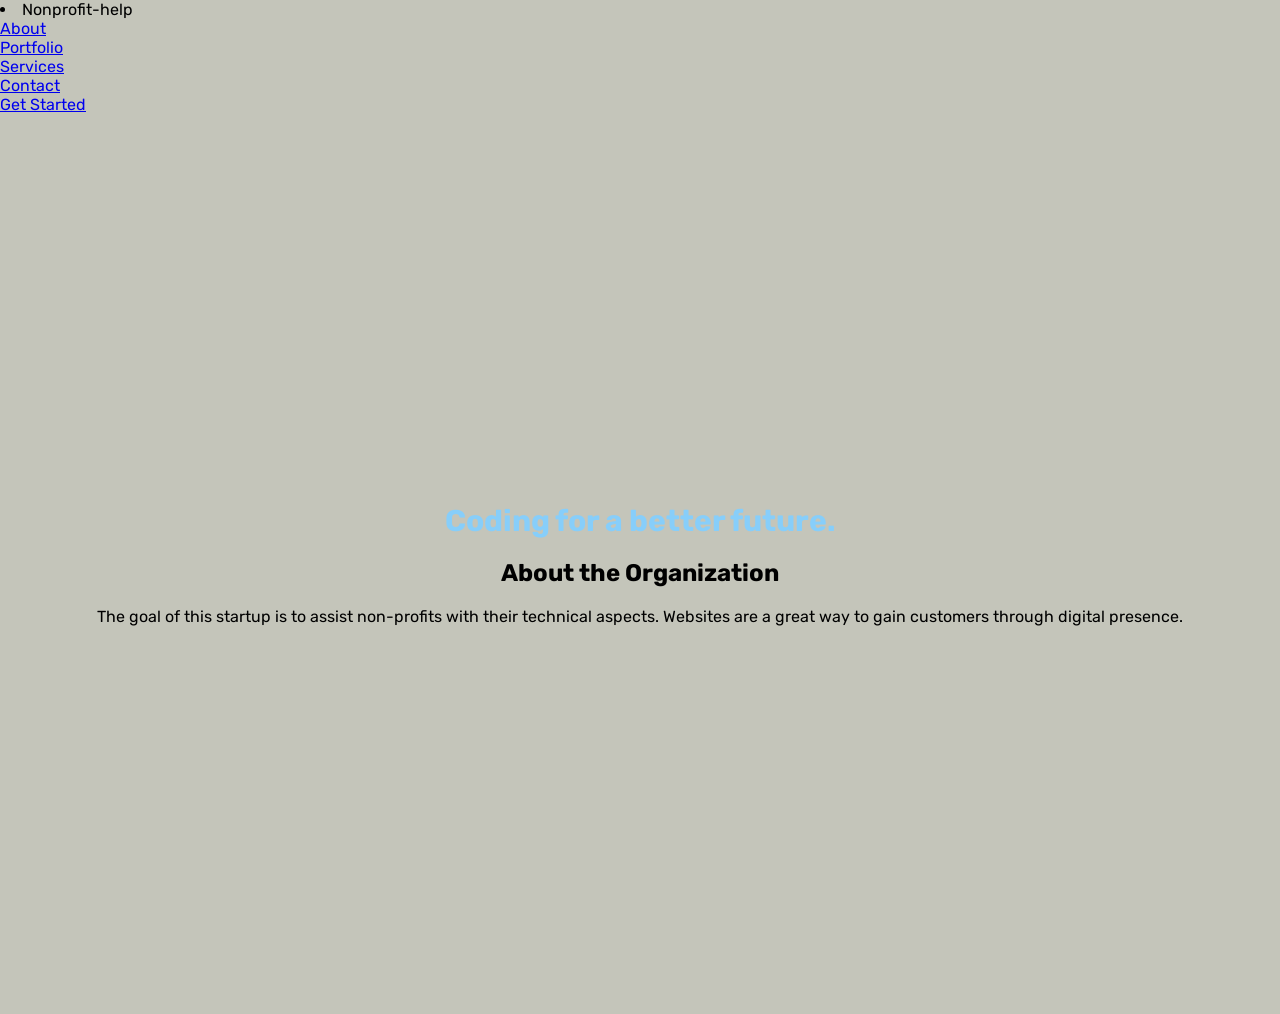
==== index.html @ 132d886a "Additional pages and information" ====
<!DOCTYPE html>
<html lang="en">
<head>
    <meta charset="UTF-8">
    <meta name="viewport" content="width=device-width, initial-scale=1.0">
    <title>Nonprofit.help</title>
    <link rel="stylesheet" href="style.css">
</head>
<body>
    <div class="bar">
        <nav class="nav">
            <div class="logo">
                <li>Nonprofit-help</li>
            </div>
            <ul class="nav-links">
                <li><a href="about.html" class="about">About</a></li>
                <li><a href="portfolio.html" class="portfolio">Portfolio</a></li>
                <li><a href="services.html" class="services">Services</a></li>
                <li><a href="contact.html" class="contact">Contact</a></li>
            </ul>
            <a href="getstarted" class="nav-button">Get Started</a>
        </nav>
    </div>
    <div class="content">
        <h1 class="title">Coding for a better future.</h1>
        <h2 class="overview">About the Organization</h2>
        <p>The goal of this startup is to assist non-profits with their technical aspects. Websites are a great way to gain customers through digital presence.</p>
    </div>
</body>
</html>
---- style.css ----
@import url('https://fonts.googleapis.com/css2?family=Aldrich&family=Cause:wght@100..900&family=Geist+Pixel&family=Google+Sans:ital,opsz,wght@0,17..18,400..700;1,17..18,400..700&family=Poppins:ital,wght@0,100;0,200;0,300;0,400;0,500;0,600;0,700;0,800;0,900;1,100;1,200;1,300;1,400;1,500;1,600;1,700;1,800;1,900&family=Roboto+Flex:opsz,wght,XOPQ,XTRA,YOPQ,YTDE,YTFI,YTLC,YTUC@8..144,100..1000,96,468,79,-203,738,514,712&family=Rubik:ital,wght@0,300..900;1,300..900&display=swap');


*{
    margin: 0;
    padding: 0;
    box-sizing: border-box;
    font-family: 'Rubik', sans-serif;
}

body{
    background-color: #c4c5ba;
    color: black;
}

.content{
    display: flex;
    justify-content: center;
    align-items: center;
    flex-direction: column;
    gap: 20px;
    min-height: 100vh;
}

.title{
    color: lightskyblue;
    font-size: 30px;
}

/* Reset */
* {
    margin: 0;
    padding: 0;
    box-sizing: border-box;
}
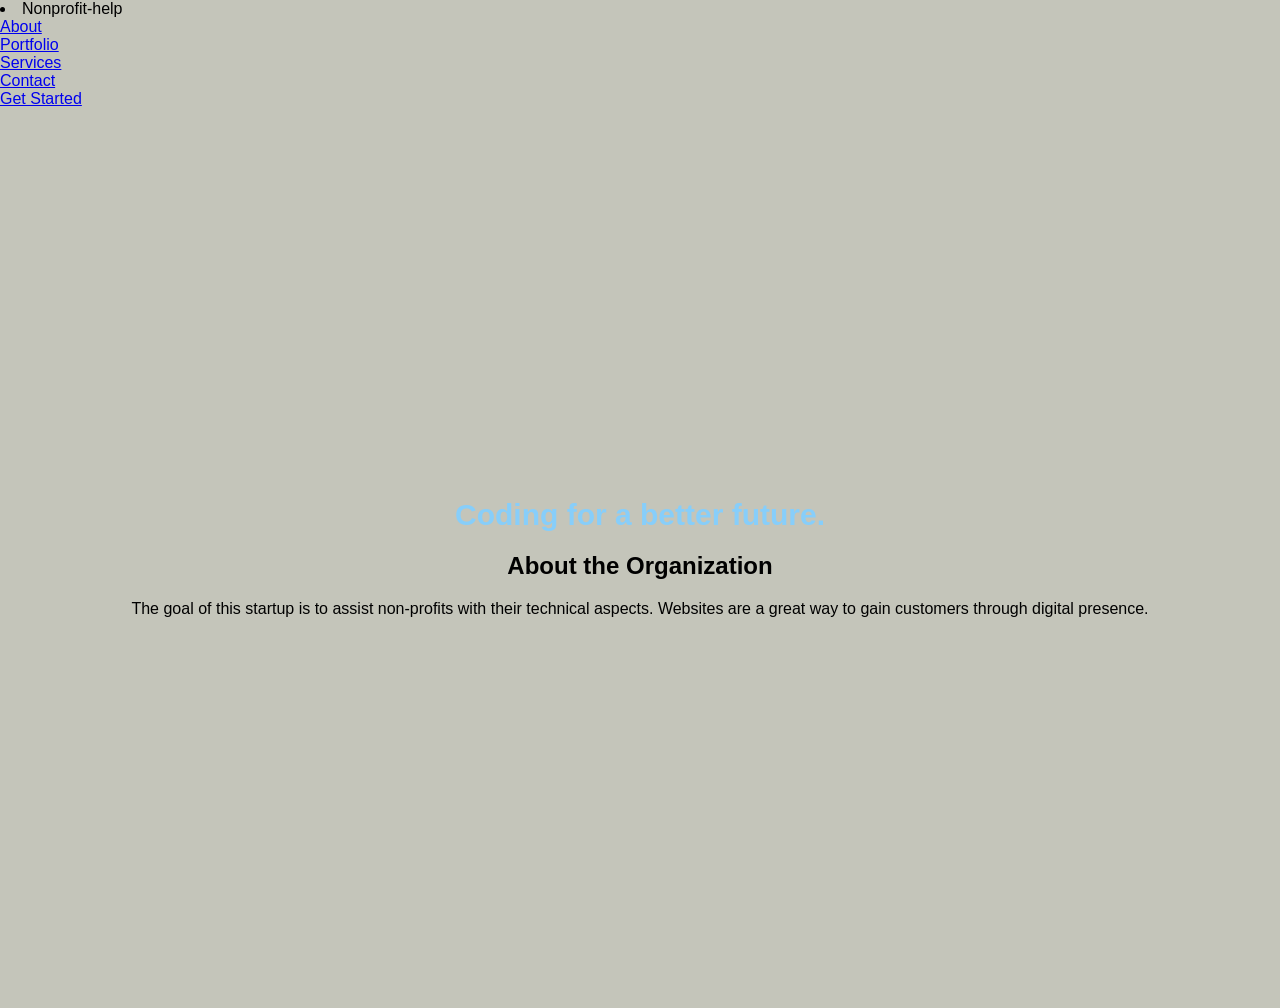
==== commit 839805d8: "Added new destination for nav button" ====
--- a/index.html
+++ b/index.html
@@ -18,7 +18,7 @@
                 <li><a href="services.html" class="services">Services</a></li>
                 <li><a href="contact.html" class="contact">Contact</a></li>
             </ul>
-            <a href="getstarted" class="nav-button">Get Started</a>
+            <a href="services.html" class="nav-button">Get Started</a>
         </nav>
     </div>
     <div class="content">
--- a/style.css
+++ b/style.css
@@ -1,11 +1,12 @@
-@import url('https://fonts.googleapis.com/css2?family=Aldrich&family=Cause:wght@100..900&family=Geist+Pixel&family=Google+Sans:ital,opsz,wght@0,17..18,400..700;1,17..18,400..700&family=Poppins:ital,wght@0,100;0,200;0,300;0,400;0,500;0,600;0,700;0,800;0,900;1,100;1,200;1,300;1,400;1,500;1,600;1,700;1,800;1,900&family=Roboto+Flex:opsz,wght,XOPQ,XTRA,YOPQ,YTDE,YTFI,YTLC,YTUC@8..144,100..1000,96,468,79,-203,738,514,712&family=Rubik:ital,wght@0,300..900;1,300..900&display=swap');
+@import url('https://fonts.googleapis.com/css2?family=Aldrich&family=Cause:wght@100..900&family=Geist+Pixel&family=Geomini:wght@200..800&family=Google+Sans:ital,opsz,wght@0,17..18,400..700;1,17..18,400..700&family=Poppins:ital,wght@0,100;0,200;0,300;0,400;0,500;0,600;0,700;0,800;0,900;1,100;1,200;1,300;1,400;1,500;1,600;1,700;1,800;1,900&family=Roboto+Flex:opsz,wght,XOPQ,XTRA,YOPQ,YTDE,YTFI,YTLC,YTUC@8..144,100..1000,96,468,79,-203,738,514,712&family=Rubik:ital,wght@0,300..900;1,300..900&display=swap');
+
 
 
 *{
     margin: 0;
     padding: 0;
     box-sizing: border-box;
-    font-family: 'Rubik', sans-serif;
+    font-family: 'Geomini', sans-serif;
 }
 
 body{
@@ -27,10 +28,5 @@
     font-size: 30px;
 }
 
-/* Reset */
-* {
-    margin: 0;
-    padding: 0;
-    box-sizing: border-box;
-}
 
+
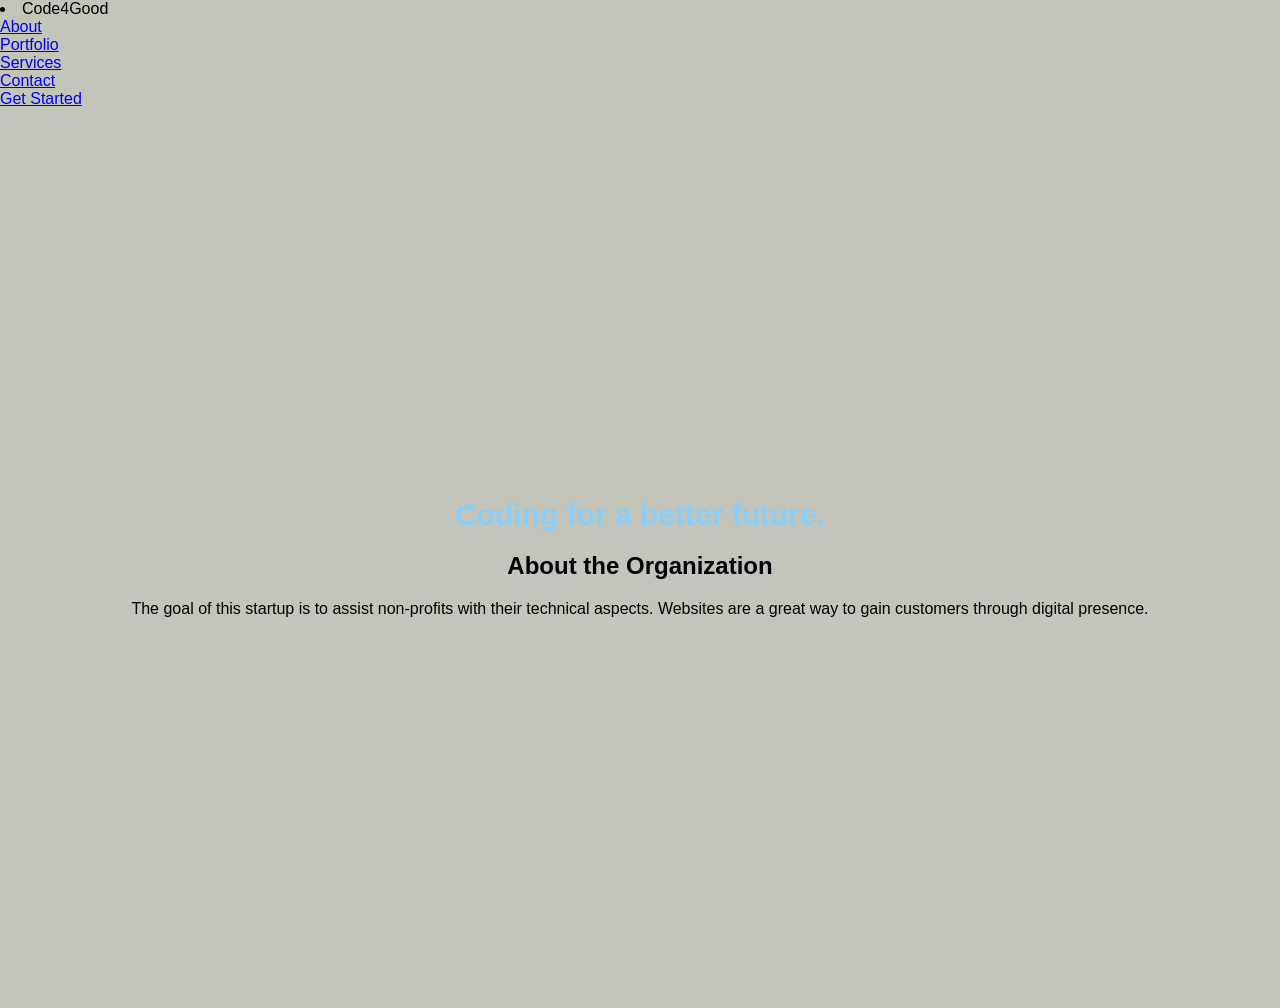
==== commit 27bedfe3: "Changed font of contact page to match other pages' fonts" ====
--- a/index.html
+++ b/index.html
@@ -3,14 +3,14 @@
 <head>
     <meta charset="UTF-8">
     <meta name="viewport" content="width=device-width, initial-scale=1.0">
-    <title>Nonprofit.help</title>
+    <title>Code4Good</title>
     <link rel="stylesheet" href="style.css">
 </head>
 <body>
     <div class="bar">
         <nav class="nav">
             <div class="logo">
-                <li>Nonprofit-help</li>
+                <li>Code4Good</li>
             </div>
             <ul class="nav-links">
                 <li><a href="about.html" class="about">About</a></li>
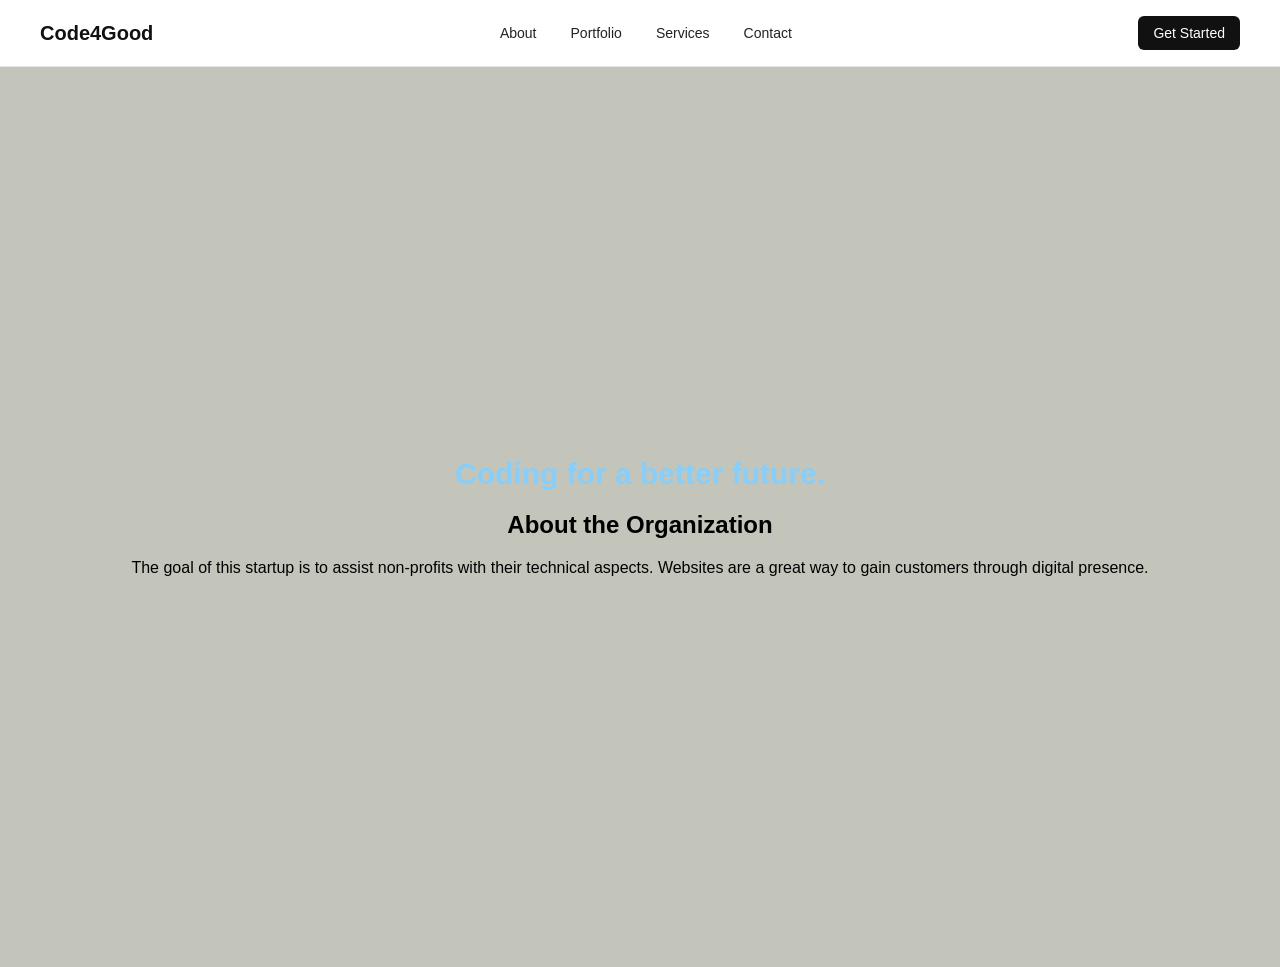
==== commit 32698b96: "Nav bar used from existing code" ====
--- a/index.html
+++ b/index.html
@@ -10,14 +10,16 @@
     <div class="bar">
         <nav class="nav">
             <div class="logo">
-                <li>Code4Good</li>
+                Code4Good
             </div>
+    
             <ul class="nav-links">
-                <li><a href="about.html" class="about">About</a></li>
-                <li><a href="portfolio.html" class="portfolio">Portfolio</a></li>
-                <li><a href="services.html" class="services">Services</a></li>
-                <li><a href="contact.html" class="contact">Contact</a></li>
+                <li><a href="about.html">About</a></li>
+                <li><a href="portfolio.html">Portfolio</a></li>
+                <li><a href="services.html">Services</a></li>
+                <li><a href="contact.html">Contact</a></li>
             </ul>
+    
             <a href="services.html" class="nav-button">Get Started</a>
         </nav>
     </div>
--- a/style.css
+++ b/style.css
@@ -28,5 +28,82 @@
     font-size: 30px;
 }
 
+/* From Uiverse.io by 0x3ther-->
 
+/* NAVBAR */
 
+.bar {
+    background-color: white;
+    border-bottom: 1px solid #e5e5e5;
+}
+
+.nav {
+    display: flex;
+    align-items: center;
+    justify-content: space-between;
+    padding: 16px 40px;
+}
+
+/* LOGO */
+
+.logo {
+    font-size: 20px;
+    font-weight: 600;
+    color: #111;
+}
+
+/* LINKS */
+
+.nav-links {
+    display: flex;
+    align-items: center;
+    gap: 8px;
+    list-style: none;
+    margin: 0;
+    padding: 0;
+}
+
+.nav-links a {
+    display: inline-flex;
+    align-items: center;
+    justify-content: center;
+    padding: 9px 13px;
+    border-radius: 6px;
+
+    color: #222;
+    text-decoration: none;
+    font-size: 14px;
+    font-weight: 500;
+
+    transition: 0.2s ease;
+}
+
+.nav-links a:hover {
+    background-color: #f5f5f5;
+    color: #06b6d4;
+}
+
+/* GET STARTED */
+
+.nav-button {
+    display: inline-flex;
+    align-items: center;
+    justify-content: center;
+
+    padding: 9px 15px;
+    border-radius: 6px;
+
+    background-color: #111;
+    color: white;
+
+    text-decoration: none;
+    font-size: 14px;
+    font-weight: 500;
+
+    transition: 0.2s ease;
+}
+
+.nav-button:hover {
+    background-color: #333;
+}
+
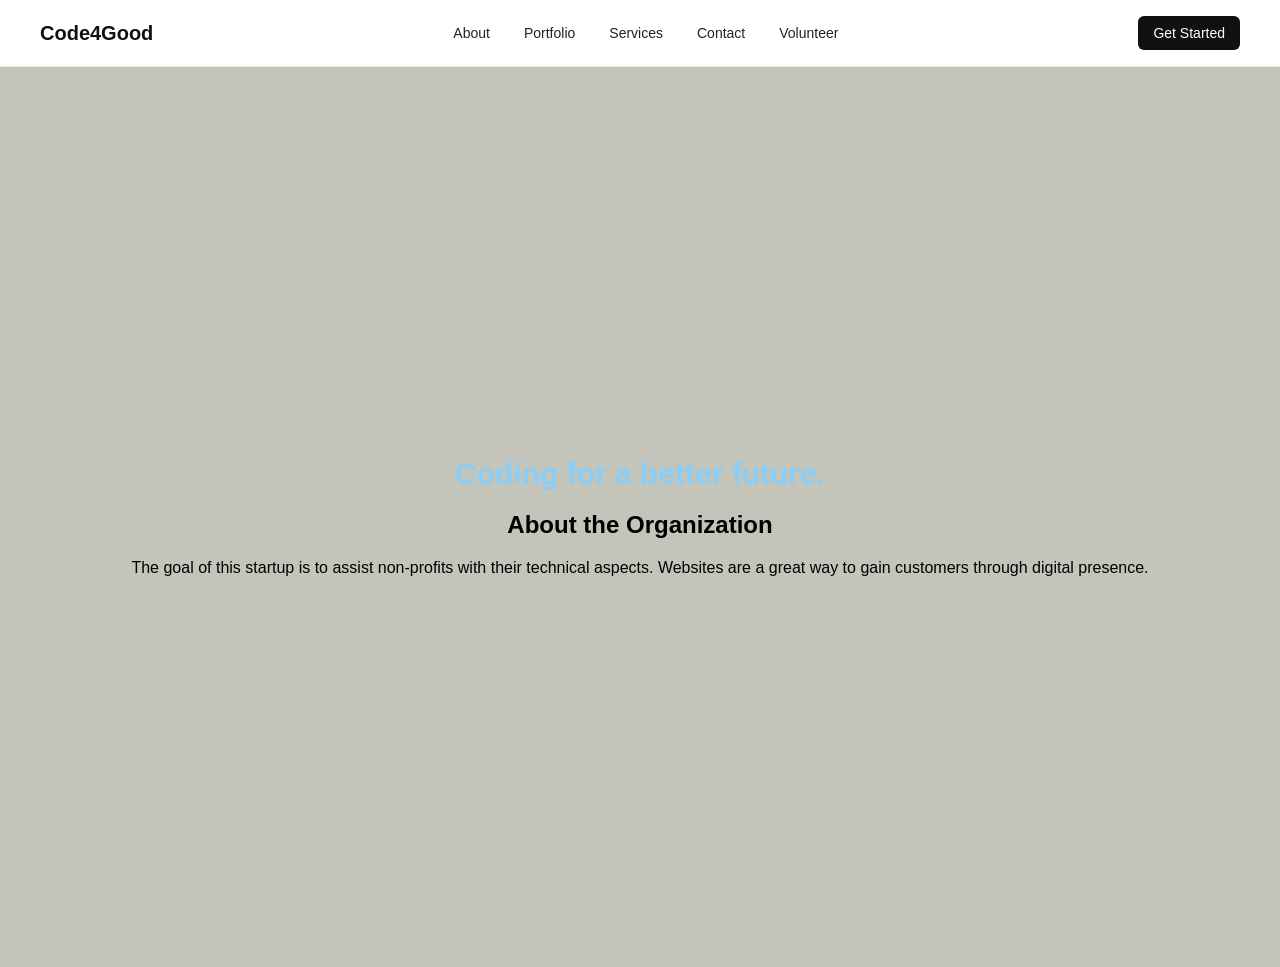
==== commit c0d994ad: "Added volunteering to nav bar" ====
--- a/index.html
+++ b/index.html
@@ -18,6 +18,7 @@
                 <li><a href="portfolio.html">Portfolio</a></li>
                 <li><a href="services.html">Services</a></li>
                 <li><a href="contact.html">Contact</a></li>
+                <li><a href="volunteer.html">Volunteer</a></li>
             </ul>
     
             <a href="services.html" class="nav-button">Get Started</a>
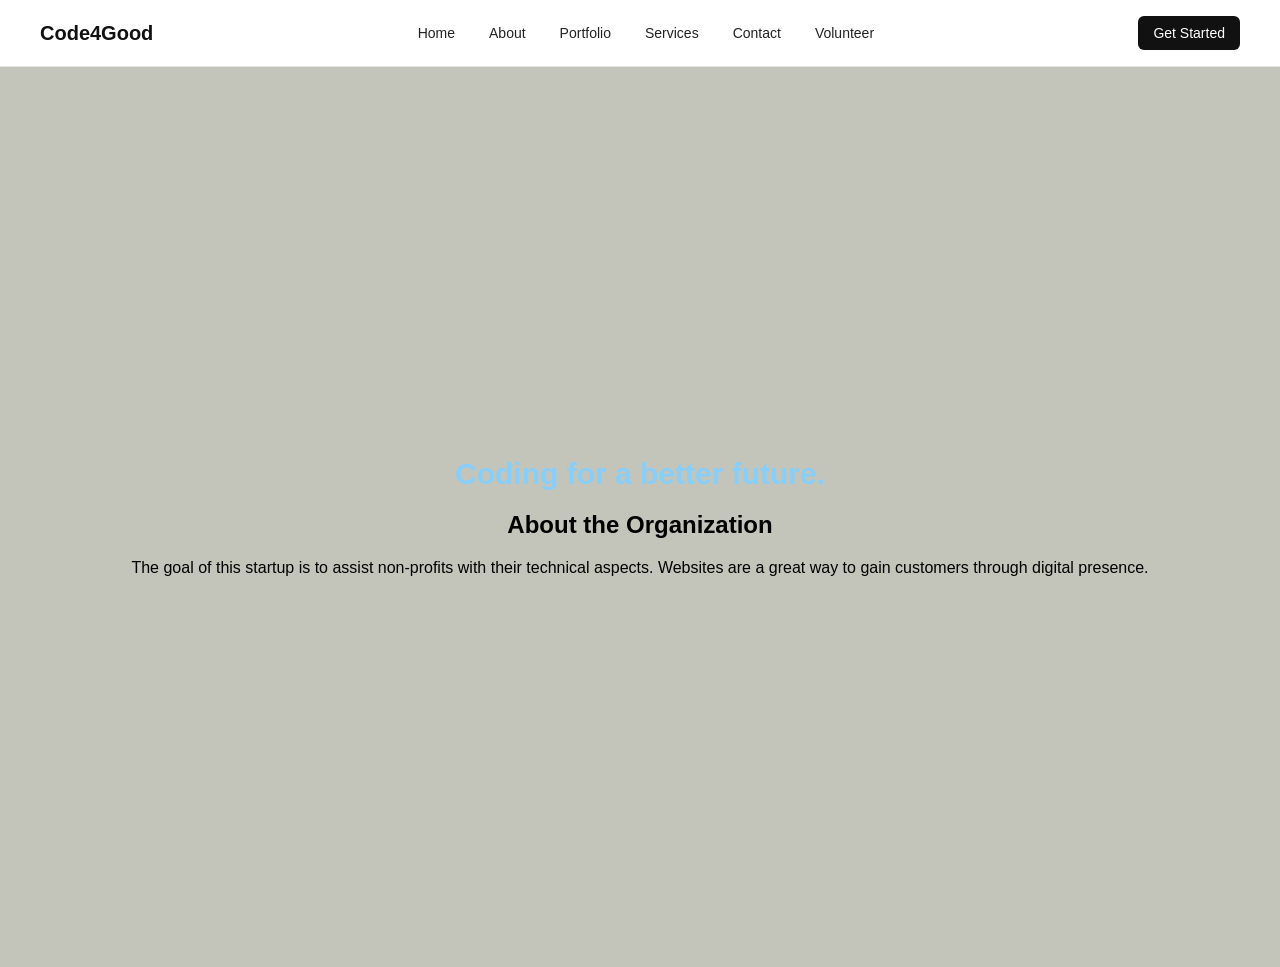
==== commit 71e3923f: "Added home page" ====
--- a/index.html
+++ b/index.html
@@ -14,6 +14,7 @@
             </div>
     
             <ul class="nav-links">
+                <li><a href="index.html">Home</a></li>
                 <li><a href="about.html">About</a></li>
                 <li><a href="portfolio.html">Portfolio</a></li>
                 <li><a href="services.html">Services</a></li>
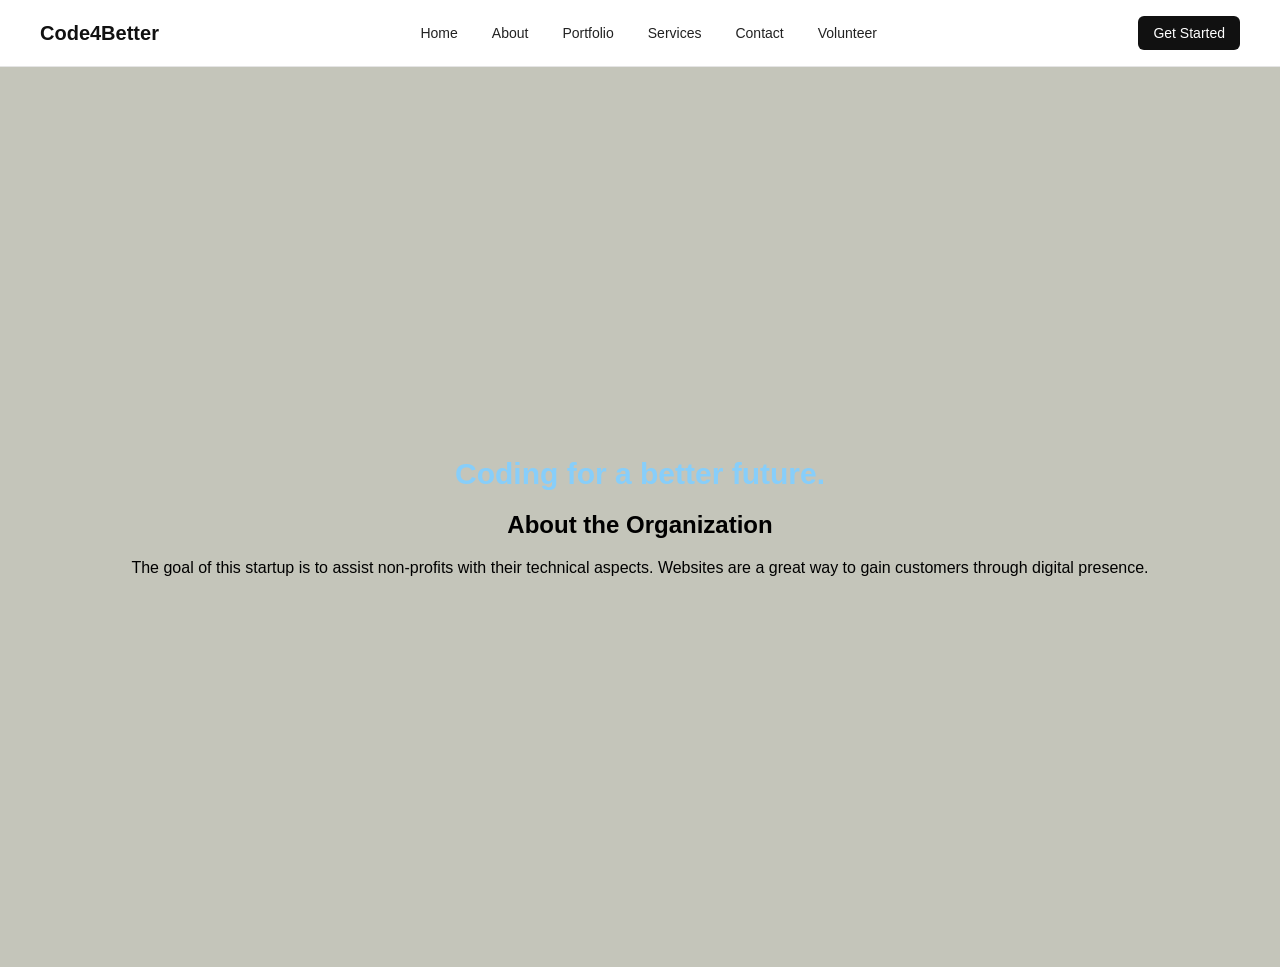
==== commit 844abc48: "Change logo text from 'Code4Good' to 'Code4Better'" ====
--- a/index.html
+++ b/index.html
@@ -10,7 +10,7 @@
     <div class="bar">
         <nav class="nav">
             <div class="logo">
-                Code4Good
+                Code4Better
             </div>
     
             <ul class="nav-links">
@@ -31,4 +31,4 @@
         <p>The goal of this startup is to assist non-profits with their technical aspects. Websites are a great way to gain customers through digital presence.</p>
     </div>
 </body>
-</html>+</html>
